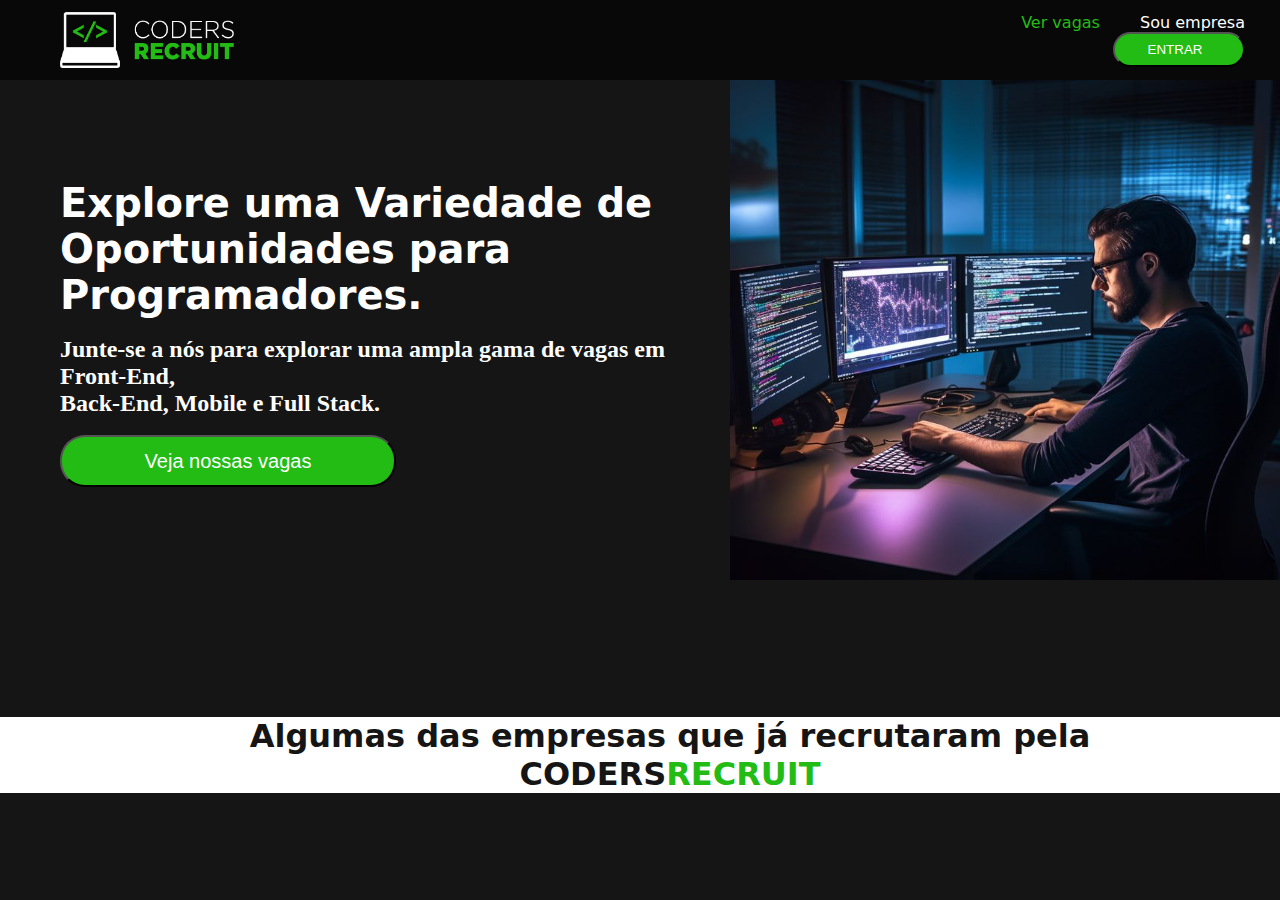
==== index.html @ bd3ffc5e "first commit" ====
<!DOCTYPE html>
<html lang="pt-br">
<head>
    <meta charset="UTF-8">
    <meta name="viewport" content="width=device-width, initial-scale=1.0">
    <link rel="stylesheet" href="css/index.css">
    <title>CodersRecruit</title>
</head>
<body>
    <nav>
        <a id="inicio" href="index.html">  
            <img id="logo" src="img/logo_cr.png" alt="RecruitCoders" class="logopage">
        </a>
        <section>
                <a id="vagas" href="Vervagas.html">Ver vagas</a>          
                <a id="empresa" href="souempresa.html">Sou empresa</a>
                <button id="butaoentrar">
                    <a id="entrar"  href="Entrar.html">ENTRAR</a>
                </button>
        </section>
    </nav>    

    <div id="divprogramador">
        <img  id="programador" src="img/A skilled developer.jfif" alt="">
    </div>
        <h1>
            Explore uma Variedade de <br>
            Oportunidades para Programadores.
        </h1>

            <br>
            
        <h2>
            Junte-se a nós para explorar uma ampla gama de vagas em Front-End,<br>
            Back-End, Mobile e Full Stack.
        </h2>
            <br>

        <button id="veja">
            <a id="palavrasdobotao" href="Vervagas.html">Veja nossas vagas</a>
        </button>

        <div id="partebranca">
            <h2 id="contrataram">
                Algumas das empresas que já recrutaram pela<br>
                <b class="codersrecruit">CODERS<b id="recruitemverde" class="codersrecruit">RECRUIT</b></b>
                
            </h2>
        </div>
        
</body>
</html>
---- css/index.css ----
*{
    margin: 0;
    padding: 0;
    box-sizing: border-box;
}
nav{
    background-color: rgb(8, 8, 8);
    color: white;
    text-align: right;
    font-size: 16px;
    font-family: SemiBold;
    height: 80px;
    display: flex;
    align-items: center;    
}

#logo{
    width: 174px;
    height: 55.16px;
    margin-top: 0px;
    margin-bottom: 0px;
    display: block;
    image-orientation: flip;
    margin-left: 60px;
    font-family: system-ui, -apple-system, BlinkMacSystemFont, 'Segoe UI', Roboto, Oxygen, Ubuntu, Cantarell, 'Open Sans', 'Helvetica Neue', sans-serif;
    
}

#divlogo{
    text-align: left;
    
    
}

section{
    font-size: 16px;
    font-family: system-ui, -apple-system, BlinkMacSystemFont, 'Segoe UI', Roboto, Oxygen, Ubuntu, Cantarell, 'Open Sans', 'Helvetica Neue', sans-serif;
}

#vagas{
    color: rgba(34, 188, 21, 1);
    text-decoration: none;
    margin-right: 35px;
    text-align: right;
    margin-left: 700px;
}

#empresa{
    margin-right: 35px;
    color: white;
    text-decoration: none;
    text-align: right;
}

#entrar{
    color: white;
    text-decoration: none;
    margin-right: 8px;
    text-align: right;
}

#divprogramador{
    margin-right: 0;
    text-align: right;
    margin-top: 0px;
    
}

#programador{
    width: 550px;
    height: 500px;
    z-index: 1;
    margin-top: 0;
    display: block;
    float: right;
    background-attachment: fixed;
    
}

#butaoentrar{
    border-radius: 25px;
    background-color: rgba(34, 188, 21, 1);
    width: 132px;
    margin-right: 35px;
    height: 35px;
    text-align: center;
    
}

#veja{
    border-radius: 25px;
    font-size: 20px;
    width: 336px;
    height: 52px;
    color: white;
    margin-left: 60px;
    background-color: rgba(34, 188, 21, 1);
}

#palavrasdobotao{
    text-decoration: none;
    color: white;
}

body{
    color: white;
    background-color: rgba(21, 21, 21, 1);
    margin-top: 0;
    
}
.logopage{
    margin-right: 0;
}

h1{
    font-size: 40px;
    color: white;
    margin-top: 100px;
    margin-left: 60px;
    font-family: system-ui, -apple-system, BlinkMacSystemFont, 'Segoe UI', Roboto, Oxygen, Ubuntu, Cantarell, 'Open Sans', 'Helvetica Neue', sans-serif;
}

h2{
    font-size: 24px;
    margin-left: 60px;
}

#partebranca{
    background-color: white;
    margin-top: 230px;
    color: black;
}

#recruitemverde{
    color: rgba(34, 188, 21, 1);
}

#contrataram{
    color: rgba(21, 21, 21, 1);
    text-align: center;
    font-family: system-ui, -apple-system, BlinkMacSystemFont, 'Segoe UI', Roboto, Oxygen, Ubuntu, Cantarell, 'Open Sans', 'Helvetica Neue', sans-serif;
    font-size: 32px;
}

.codersrecruit{
    font-weight: bold;
}
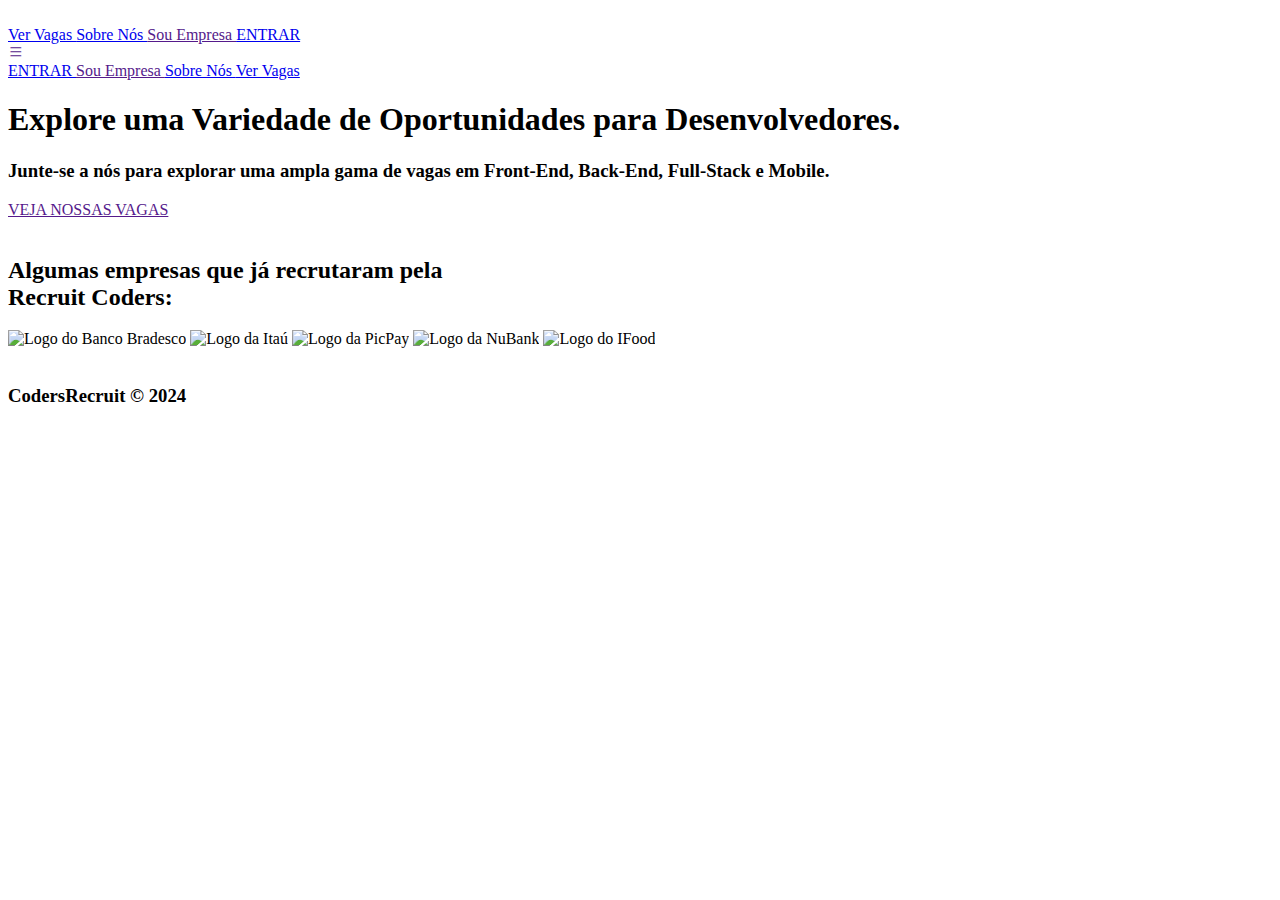
==== commit c0be0fa2: "fix double navbar" ====
--- a/index.html
+++ b/index.html
@@ -1,52 +1,131 @@
 <!DOCTYPE html>
 <html lang="pt-br">
+
 <head>
     <meta charset="UTF-8">
     <meta name="viewport" content="width=device-width, initial-scale=1.0">
-    <link rel="stylesheet" href="css/index.css">
-    <title>CodersRecruit</title>
+    <title>Recruit Coders</title>
+    <link rel="shortcut icon" href="favicon.ico" type="image/x-icon">
+
+    <link rel="stylesheet" href="css/landing.css">
+    <link rel="stylesheet" href="https://cdn.jsdelivr.net/npm/bootstrap-icons@1.11.3/font/bootstrap-icons.min.css">
+
+    <script src="js/nav.js"></script>
+
 </head>
+
 <body>
     <nav>
-        <a id="inicio" href="index.html">  
-            <img id="logo" src="img/logo_cr.png" alt="RecruitCoders" class="logopage">
+        <a href="index.html">
+            <img src="img/logo1.svg" alt="">
         </a>
-        <section>
-                <a id="vagas" href="Vervagas.html">Ver vagas</a>          
-                <a id="empresa" href="souempresa.html">Sou empresa</a>
-                <button id="butaoentrar">
-                    <a id="entrar"  href="Entrar.html">ENTRAR</a>
-                </button>
-        </section>
-    </nav>    
+        <div class="nav-div-button">
+            <a id="vervagas" class="nav-button" href="#">
+                Ver Vagas
+            </a>
+            <a class="nav-button" href="#">
+                Sobre Nós
+            </a>
+            <a class="nav-button" href="">
+                Sou Empresa
+            </a>
+            <a id="entrar" class="nav-button" href="login.html">
+                ENTRAR
+            </a>
+        </div>
 
-    <div id="divprogramador">
-        <img  id="programador" src="img/A skilled developer.jfif" alt="">
+        <a id="nav-hamburguer" href="">
+            <i class="bi bi-list"></i>
+        </a>
+
+    </nav>
+    <div id="hamburguer-menu">
+        <a id="entrar" class="nav-button" href="login.html">
+            ENTRAR
+        </a>
+        <a class="nav-button" href="">
+            Sou Empresa
+        </a>
+        <a class="nav-button" href="#">
+            Sobre Nós
+        </a>
+        <a id="vervagas" class="nav-button" href="#">
+            Ver Vagas
+        </a>
     </div>
-        <h1>
-            Explore uma Variedade de <br>
-            Oportunidades para Programadores.
-        </h1>
 
-            <br>
-            
-        <h2>
-            Junte-se a nós para explorar uma ampla gama de vagas em Front-End,<br>
-            Back-End, Mobile e Full Stack.
-        </h2>
-            <br>
+    <section class="landing-index">
 
-        <button id="veja">
-            <a id="palavrasdobotao" href="Vervagas.html">Veja nossas vagas</a>
-        </button>
+        <div class="section-content">
 
-        <div id="partebranca">
-            <h2 id="contrataram">
-                Algumas das empresas que já recrutaram pela<br>
-                <b class="codersrecruit">CODERS<b id="recruitemverde" class="codersrecruit">RECRUIT</b></b>
-                
-            </h2>
+            <div id="landing-text">
+                <h1>Explore uma Variedade de <strong>Oportunidades para Desenvolvedores.</strong></h1>
+                <h3>Junte-se a nós para explorar uma ampla gama de vagas em <strong>Front-End</strong>,
+                    <strong>Back-End</strong>, <strong>Full-Stack</strong> e <strong>Mobile</strong>.
+                </h3>
+                <a href="">VEJA NOSSAS VAGAS</a>
+            </div>
+            <img id="landing-img" src="img/landing_img.svg" alt="">
+
         </div>
-        
+    </section>
+
+    <section class="landing-empresas">
+
+        <div class="section-content">
+
+            <h2>Algumas empresas que já recrutaram pela <br> <span id="landing-empresas-title">Recruit<span
+                        id="landing-empresas-title-2"> Coders</span>:</span></h2>
+            <div id="landing-empresas-imgs">
+                <img src="https://upload.wikimedia.org/wikipedia/commons/a/a6/Banco_Bradesco_logo_%28horizontal%29.png"
+                    alt="Logo do Banco Bradesco">
+                <img src="https://upload.wikimedia.org/wikipedia/commons/thumb/8/8a/Banco_Ita%C3%BA_logo.svg/1011px-Banco_Ita%C3%BA_logo.svg.png"
+                    alt="Logo da Itaú">
+                <img src="https://cdn.worldvectorlogo.com/logos/picpay-1.svg" alt="Logo da PicPay">
+                <img src="https://upload.wikimedia.org/wikipedia/commons/thumb/3/3b/Nubank_logo.svg/2560px-Nubank_logo.svg.png"
+                    alt="Logo da NuBank">
+                <img src="https://upload.wikimedia.org/wikipedia/commons/thumb/9/90/IFood_logo.svg/1280px-IFood_logo.svg.png"
+                    alt="Logo do IFood">
+            </div>
+            <div>
+            </div>
+        </div>
+
+    </section>
+
+    <footer>
+        <img src="img/logo2.svg" alt="">
+        <h3>CodersRecruit © 2024</h3>
+        <div></div>
+    </footer>
+
 </body>
+
+<script>
+    document.addEventListener('DOMContentLoaded', function () {
+    var hamburguerMenu = document.getElementById('hamburguer-menu');
+    var navHamburguer = document.getElementById('nav-hamburguer');
+
+    function toggleHamburguerMenu() {
+        hamburguerMenu.style.display = (hamburguerMenu.style.display === 'block') ? 'none' : 'block';
+    }
+
+    navHamburguer.addEventListener('click', function (event) {
+        event.preventDefault();
+        toggleHamburguerMenu();
+    });
+
+    var navButtons = document.querySelectorAll('#hamburguer-menu .nav-button');
+    navButtons.forEach(function (button) {
+        button.addEventListener('click', toggleHamburguerMenu);
+    });
+
+    window.addEventListener('resize', function () {
+        if (window.innerWidth > 900) {
+            hamburguerMenu.style.display = 'none';
+        }
+    });
+});
+</script>
+
 </html>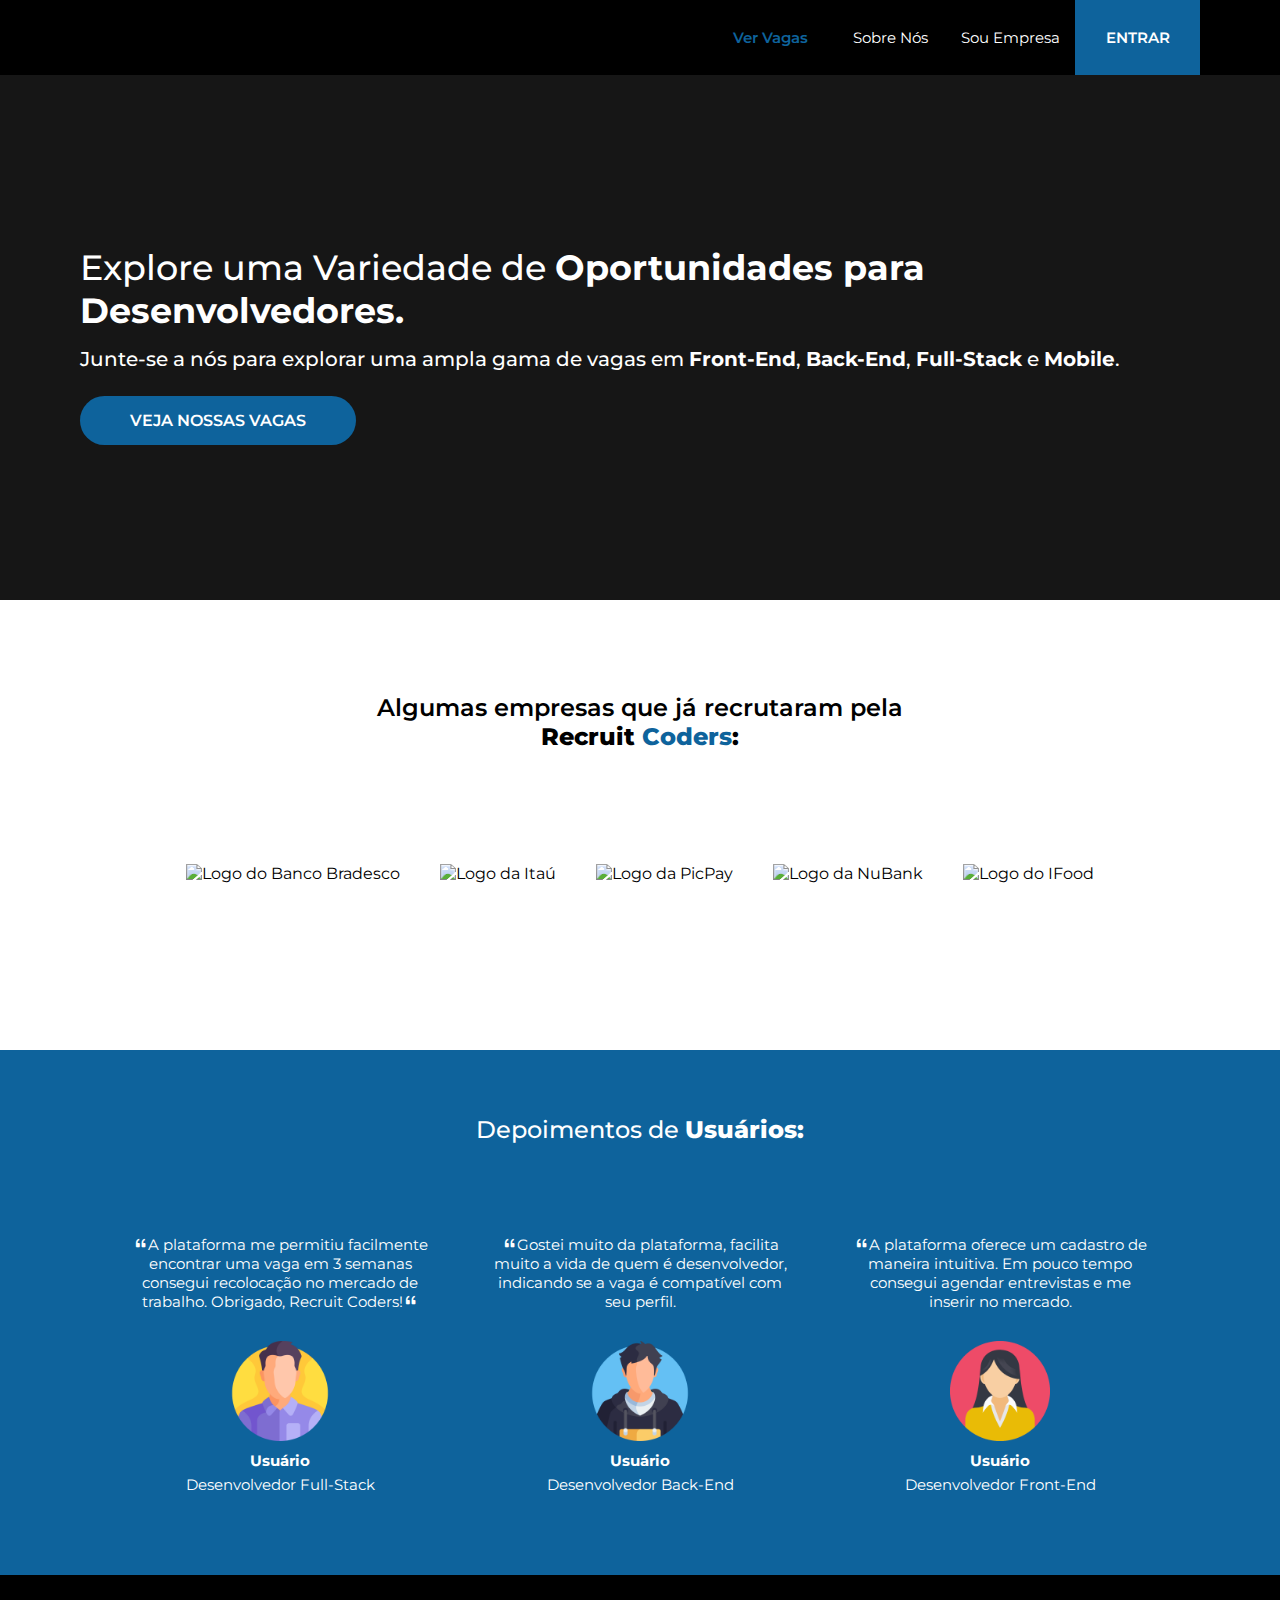
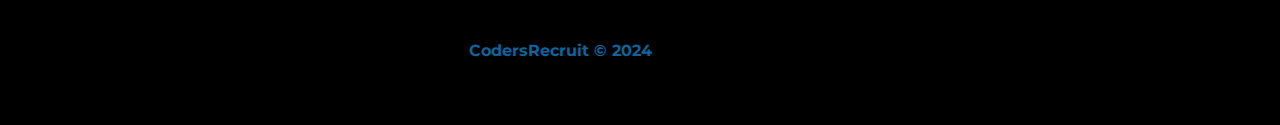
==== commit 05f88f72: "landing page section added + auth form fixed" ====
--- a/index.html
+++ b/index.html
@@ -20,7 +20,7 @@
             <img src="img/logo1.svg" alt="">
         </a>
         <div class="nav-div-button">
-            <a id="vervagas" class="nav-button" href="#">
+            <a id="vervagas" class="nav-button" href="vagas.html">
                 Ver Vagas
             </a>
             <a class="nav-button" href="#">
@@ -49,7 +49,7 @@
         <a class="nav-button" href="#">
             Sobre Nós
         </a>
-        <a id="vervagas" class="nav-button" href="#">
+        <a id="vervagas" class="nav-button" href="vagas.html">
             Ver Vagas
         </a>
     </div>
@@ -63,7 +63,7 @@
                 <h3>Junte-se a nós para explorar uma ampla gama de vagas em <strong>Front-End</strong>,
                     <strong>Back-End</strong>, <strong>Full-Stack</strong> e <strong>Mobile</strong>.
                 </h3>
-                <a href="">VEJA NOSSAS VAGAS</a>
+                <a href="vagas.html">VEJA NOSSAS VAGAS</a>
             </div>
             <img id="landing-img" src="img/landing_img.svg" alt="">
 
@@ -92,9 +92,46 @@
         </div>
 
     </section>
+    <section class="landing-recomendacoes">
+        <div class="section-content">
+            <h2>Depoimentos de <span id="landing-empresas-title">Usuários:</span></h2>
+            <div class="depoimentos">
+                <div>
+                    <p>
+                        <i class="bi bi-quote"></i>A plataforma me permitiu facilmente encontrar uma vaga em 3 semanas consegui recolocação no mercado de trabalho. Obrigado, Recruit Coders!<i class="bi bi-quote"></i>
+                    </p>
+                    <p id="assinatura">
+                        <img src="img/temp/man.png" alt="">
+                        <strong>Usuário</strong>
+                        <p id="assinatura-cargo">Desenvolvedor Full-Stack</p>
+                    </p>
+                </div>
+                <div id="resp">
+                    <p>
+                        <i class="bi bi-quote"></i>Gostei muito da plataforma, facilita muito a vida de quem é desenvolvedor, indicando se a vaga é compatível com seu perfil.
+                    </p>
+                    <p id="assinatura">
+                        <img src="img/temp/boy.png" alt="">
+                        <strong>Usuário</strong>
+                        <p id="assinatura-cargo">Desenvolvedor Back-End</p>
+                    </p>
+                </div>
+                <div>
+                    <p>
+                        <i class="bi bi-quote"></i>A plataforma oferece um cadastro de maneira intuitiva. Em pouco tempo consegui agendar entrevistas e me inserir no mercado.
+                    </p>
+                    <p id="assinatura">
+                        <img src="img/temp/woman.png" alt="">
+                        <strong>Usuário</strong>
+                        <p id="assinatura-cargo">Desenvolvedor Front-End</p>
+                    </p>
+                </div>
+            </div>
+        </div>
+    </section>
 
     <footer>
-        <img src="img/logo2.svg" alt="">
+        <img src="img/logo1.svg" alt="">
         <h3>CodersRecruit © 2024</h3>
         <div></div>
     </footer>
--- a/css/landing.css
+++ b/css/landing.css
@@ -0,0 +1,384 @@
+@import url('https://fonts.googleapis.com/css2?family=Montserrat:ital,wght@0,100..900;1,100..900&display=swap');
+
+* {
+    font-family: 'Montserrat';
+}
+
+body {
+    background-color: #161616;
+    margin: 0;
+    padding: 0;
+}
+
+nav {
+    display: flex;
+    flex-direction: row;
+    justify-content: space-between;
+    align-items: center;
+    align-content: center;
+    height: 75px;
+    background-color: #000000;
+    padding-left: 80px;
+    padding-right: 80px;
+}
+
+nav > a{
+    margin: 0;
+    text-decoration: none;
+    height: 52px;
+}
+
+nav img {
+    height: 52px;
+}
+
+.nav-div-button {
+    display: flex;
+    justify-content: space-evenly;
+    align-items: center;
+    align-content: center;
+}
+
+.nav-button {
+    display: flex;
+    align-items: center;
+    align-content: center;
+    font-weight: 400;
+    font-size: 15px;
+    justify-content: center;
+    height: 75px;
+    width: 110px;
+    padding: 0;
+    color: white;
+    text-decoration: none;
+    margin-right: 10px;
+}
+
+.nav-button:hover {
+    color: #c0c0c0;
+}
+
+#vervagas {
+    font-weight: 600;
+    color: #0E639C;
+}
+
+#entrar {
+    font-weight: 600;
+    width: 125px;
+    background-color: #0E639C;
+    margin-right: 0;
+}
+
+#entrar:hover{
+    background-color: white;
+    color: #0E639C;
+}
+
+#nav-hamburguer {
+    display: none;
+    align-items: center;
+    align-content: center;
+    color: #0E639C;
+    text-align: center;
+    font-size: 40px;
+    height: 75px;
+}
+
+#hamburguer-menu {
+    background-color: #000000;
+    display: none;
+    position:absolute;
+    width: 100%;
+    justify-content: center;
+    text-align: center;
+    align-items: center;
+    align-content: center;
+    flex-direction: column;
+}
+
+#hamburguer-menu a {
+    margin: 0;
+    padding: 0;
+    width: 100%;
+}
+
+#hamburguer-menu #entrar {
+    width: 100%;
+}
+
+section {
+    background-color: #161616;
+    height: 525px;
+    padding-left: 80px;
+    padding-right: 80px;
+}
+
+.section-content{
+    display: flex;
+    align-items: center;
+    align-content: center;
+    justify-content: space-between;
+    max-width: 1280px;
+    margin-left: auto;
+    margin-right: auto;
+}
+
+#landing-img{
+    height: 450px;
+}
+
+.landing-index{
+    display: flex;
+    align-items: center;
+    align-content: center;
+    color: white;
+}
+
+.landing-index h1{
+    font-size: 35px;
+    font-weight: 500;
+    text-wrap: none;
+    margin: 0;
+}
+
+.landing-index h3{
+    font-weight: 500;
+    font-size: 20px;
+    margin: 0;
+    margin-top: 15px;
+    margin-bottom: 40px;
+}
+
+.landing-index a{
+    padding: 15px;
+    padding-left: 50px;
+    padding-right: 50px;
+    border-radius: 25px;
+    background-color: #0E639C;
+    color: white;
+    text-decoration: none;
+    font-weight: 600;
+
+}
+
+.landing-empresas{
+    background-color: white;
+    height: 450px;
+}
+
+.landing-empresas .section-content {
+    flex-direction: column;
+    justify-content: space-evenly;
+    height: 100%;
+    width: 100%;
+}
+
+.landing-empresas .section-content h2 {
+    font-weight: 600;
+    text-align: center;
+}
+
+#landing-empresas-title-2{
+    color: #0E639C;
+}
+
+#landing-empresas-title {
+    font-weight: 800;
+}
+
+#landing-empresas-imgs{
+    display: flex;
+    align-items: center;
+    align-content: center;
+    justify-content: center;
+    flex-wrap: wrap;
+}
+
+#landing-empresas-imgs img{
+    max-height: 50px;
+    margin: 20px;
+}
+
+.landing-recomendacoes{
+    color: white;
+    background-color: #0E639C;
+}
+
+.landing-recomendacoes .section-content {
+    flex-direction: column;
+    justify-content: space-evenly;
+    height: 100%;
+    width: 100%;
+    text-align: center;
+}
+
+.landing-recomendacoes h2{
+    font-weight: 500;
+}
+
+.depoimentos{
+    display: flex;
+    align-items: center;
+    align-content: center;
+    justify-content: space-evenly;
+    width: 100%;
+    flex-wrap: wrap;
+}
+
+.depoimentos div{
+    display: flex;
+    align-items: center;
+    align-content: center;
+    flex-direction: column;
+    margin: 10px;
+
+    height: 300px;
+
+    width: 300px;
+    text-align: center;
+}
+
+.depoimentos div > p {
+    font-size: 15px;
+}
+
+#assinatura{
+    display: flex;
+    align-items: center;
+    align-content: center;
+    flex-direction: column;
+    gap: 10px;
+}
+
+#assinatura > img{
+    width: 100px;
+}
+
+#assinatura-cargo{
+    margin-top: -10px;
+}
+
+footer{
+    background-color: black;
+    color: #0E639C;
+    display: flex;
+    justify-content: space-between;
+    flex-wrap: wrap;
+    align-items: center;
+    align-content: center;
+    padding-left: 80px;
+    padding-right: 80px;
+    height: 150px;
+}
+
+footer h3{
+    font-weight: 700;
+    font-size: 16px;
+}
+
+footer img {
+    height: 60px;
+}
+
+footer div{
+    width: 158.34px;
+}
+
+@media screen and (max-width: 450px) {
+
+    section {
+        padding-left: 15px;
+        padding-right: 15px;
+    }
+
+    #landing-empresas-imgs img{
+        max-height: 30px;
+    }
+
+    nav {
+        padding-left: 15px;
+        padding-right: 15px;
+    }
+
+    footer {
+        padding-left: 15px;
+        padding-right: 15px;
+    }
+    
+}
+
+@media screen and (max-width: 728px) {
+
+    .landing-index img{
+        display: none;
+    }
+
+    .section-content #landing-text{
+        text-align: center;
+    }
+
+    .section-content .depoimentos #resp{
+        display: none;
+    }
+
+    .landing-recomendacoes{
+        height: fit-content;
+    }
+
+    #assinatura img{
+        width: 50px;
+    }
+
+}
+
+@media screen and (max-width: 940px) {
+
+    section {
+        padding-left: 40px;
+        padding-right: 40px;
+    }
+
+    nav {
+        padding-left: 40px;
+        padding-right: 40px;
+    }
+
+    footer {
+        padding-left: 40px;
+        padding-right: 40px;
+        justify-content: center;
+        flex-wrap: wrap;
+        flex-direction: column-reverse;
+    }
+
+    footer div{
+        display: none;
+    }
+
+    #nav-hamburguer {
+        display: block;
+    }
+
+    nav .nav-button {
+        display: none;
+    }
+    #landing-text {
+        text-align: left;
+    }
+    #landing-text h1{
+        font-size: 30px;
+    }
+    #landing-text h3{
+        font-size: 16px;
+    }
+    #landing-img {
+        height: 300px;
+    }
+}
+
+@media screen and (max-width: 1200px){
+    .landing-recomendacoes{
+        height: fit-content;
+    }
+}